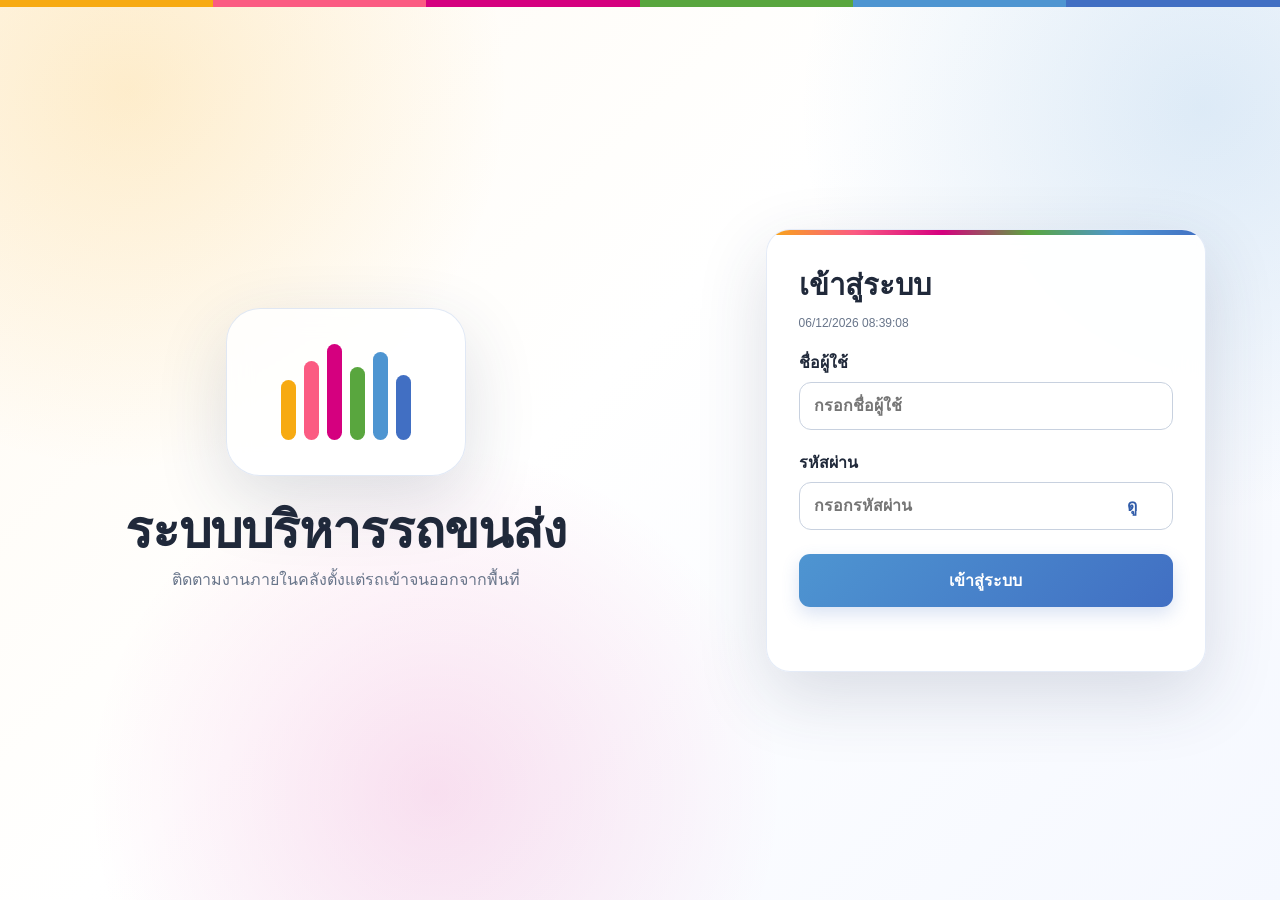
==== index.html @ 352a0856 "Add files via upload" ====
<!doctype html>
<html lang="th">
<head>
  <meta charset="utf-8">
  <meta name="viewport" content="width=device-width,initial-scale=1,viewport-fit=cover">
  <meta name="theme-color" content="#416fc3">
  <meta name="referrer" content="no-referrer">
  <meta http-equiv="Content-Security-Policy" content="default-src 'self'; base-uri 'self'; object-src 'none'; frame-src 'none'; form-action 'self'; script-src 'self' 'unsafe-inline'; style-src 'self' 'unsafe-inline'; img-src 'self' data: blob:; font-src 'self' data:; media-src 'self' blob: https://warehouse-vehicle-flow-api.somchaibutphon.workers.dev; connect-src 'self' https://warehouse-vehicle-flow-api.somchaibutphon.workers.dev; worker-src 'self' blob:">
  <script>
    (()=>{
      try{
        const url=new URL(location.href);
        let changed=false;
        ["name","password","username","pass"].forEach(key=>{if(url.searchParams.has(key)){url.searchParams.delete(key);changed=true}});
        if(changed)history.replaceState(null,"",`${url.pathname}${url.search}${url.hash}`);
      }catch{}
    })();
  </script>
  <meta name="apple-mobile-web-app-capable" content="yes">
  <meta name="apple-mobile-web-app-status-bar-style" content="black-translucent">
  <title>ระบบบริหารรถขนส่ง</title>
  <link rel="manifest" href="./manifest.webmanifest">
  <link rel="icon" href="./favicon.png" type="image/png">
  <link rel="apple-touch-icon" href="./apple-touch-icon.png">
  <link rel="stylesheet" href="./styles.css?v=20260829-r20740">
</head>
<body>
  <div id="connectionBanner" class="connection-banner" hidden>การเชื่อมต่อขัดข้อง กำลังลองใหม่</div>

  <main id="loginView" class="login-view">
    <section class="login-hero" aria-hidden="true"><div class="warehouse-art"><span class="spectrum-mark spectrum-mark-large"><i></i><i></i><i></i><i></i><i></i><i></i></span></div><h1>ระบบบริหารรถขนส่ง</h1><p>ติดตามงานภายในคลังตั้งแต่รถเข้าจนออกจากพื้นที่</p></section>
    <form id="loginForm" class="login-card">
      <header><h2>เข้าสู่ระบบ</h2><p id="thaiClock">--/--/---- --:--:--</p></header>
      <label>ชื่อผู้ใช้<input id="loginName" name="name" autocomplete="username" required maxlength="120" placeholder="กรอกชื่อผู้ใช้"></label>
      <label>รหัสผ่าน<div class="password-field"><input id="loginPassword" name="password" type="password" autocomplete="current-password" required maxlength="200" placeholder="กรอกรหัสผ่าน"><button type="button" id="togglePassword" aria-label="แสดงหรือซ่อนรหัสผ่าน">ดู</button></div></label>
      <button class="primary login-button" type="submit">เข้าสู่ระบบ</button>
      <p id="loginMessage" class="form-message" role="alert"></p>
    </form>
  </main>

  <div id="appView" class="app-shell" hidden>
    <aside class="sidebar">
      <div class="brand"><span class="brand-mark" aria-hidden="true"><span class="spectrum-mark"><i></i><i></i><i></i><i></i><i></i><i></i></span></span><div><strong id="brandName">ระบบบริหารรถขนส่ง</strong><small>คลังสินค้า</small></div></div>
      <nav id="sideNav"></nav>
      <div class="account"><b id="accountName">-</b><small id="accountRole">-</small><button id="logoutButton">ออกจากระบบ</button></div>
    </aside>

    <section class="content">
      <header class="topbar"><button id="menuButton" class="menu-button" aria-label="เปิดเมนูเพิ่มเติม">☰</button><div class="topbar-title"><h1 id="pageTitle">งานรับสินค้า</h1><p id="headerClock">--/--/---- --:--:--</p></div><span id="syncStatus" class="sync-status">● พร้อมใช้งาน</span><div id="mobileAccount" class="mobile-account"><button id="mobileAccountButton" class="mobile-account-button" type="button" aria-label="เปิดบัญชีและเมนูเพิ่มเติม" title="บัญชีผู้ใช้งาน"><i aria-hidden="true">U</i><span class="mobile-account-copy"><b id="mobileAccountName">-</b><small>บัญชี</small></span></button></div></header>
      <div id="pageContent" class="page-content" aria-live="polite"></div>
    </section>
    <nav id="mobileNav" class="mobile-nav"></nav>
    <div id="mobileMoreSheet" class="mobile-more-sheet" hidden>
      <button class="mobile-more-backdrop" type="button" data-mobile-more-close aria-label="ปิดเมนู"></button>
      <section class="mobile-more-panel" role="dialog" aria-modal="true" aria-labelledby="mobileMoreTitle">
        <header><div><small>เมนูและบัญชี</small><b id="mobileMoreTitle">เพิ่มเติม</b></div><button type="button" data-mobile-more-close aria-label="ปิด">×</button></header>
        <div id="mobileMoreMenu" class="mobile-more-menu"></div>
      </section>
    </div>
  </div>

  <div id="toast" class="toast" role="status" hidden><b>✓</b><span></span></div>
  <script src="./sweetalert2.all.min.js"></script>
  <script src="./jsqr.js"></script>
  <script src="./config.js?v=20260818-r178c"></script>
  <script src="./app.js?v=20260829-r20741"></script>
</body>
</html>
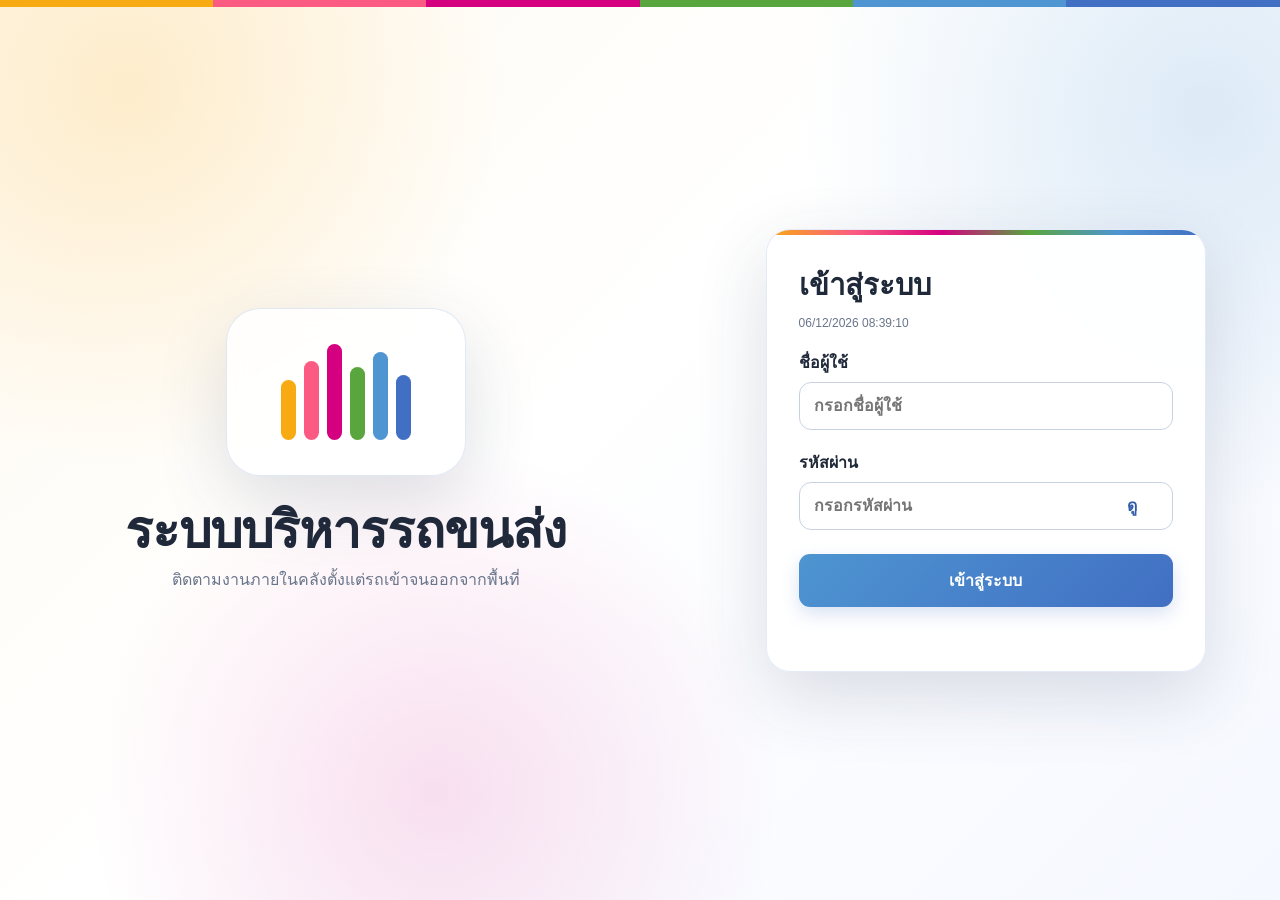
==== commit 3b8dd673: "Load D1 runtime guard in main app" ====
--- a/index.html
+++ b/index.html
@@ -64,5 +64,6 @@
   <script src="./jsqr.js"></script>
   <script src="./config.js?v=20260818-r178c"></script>
   <script src="./app.js?v=20260829-r20741"></script>
+  <script src="./d1-runtime-guard.js?v=20260917-r20748"></script>
 </body>
-</html>
+</html>
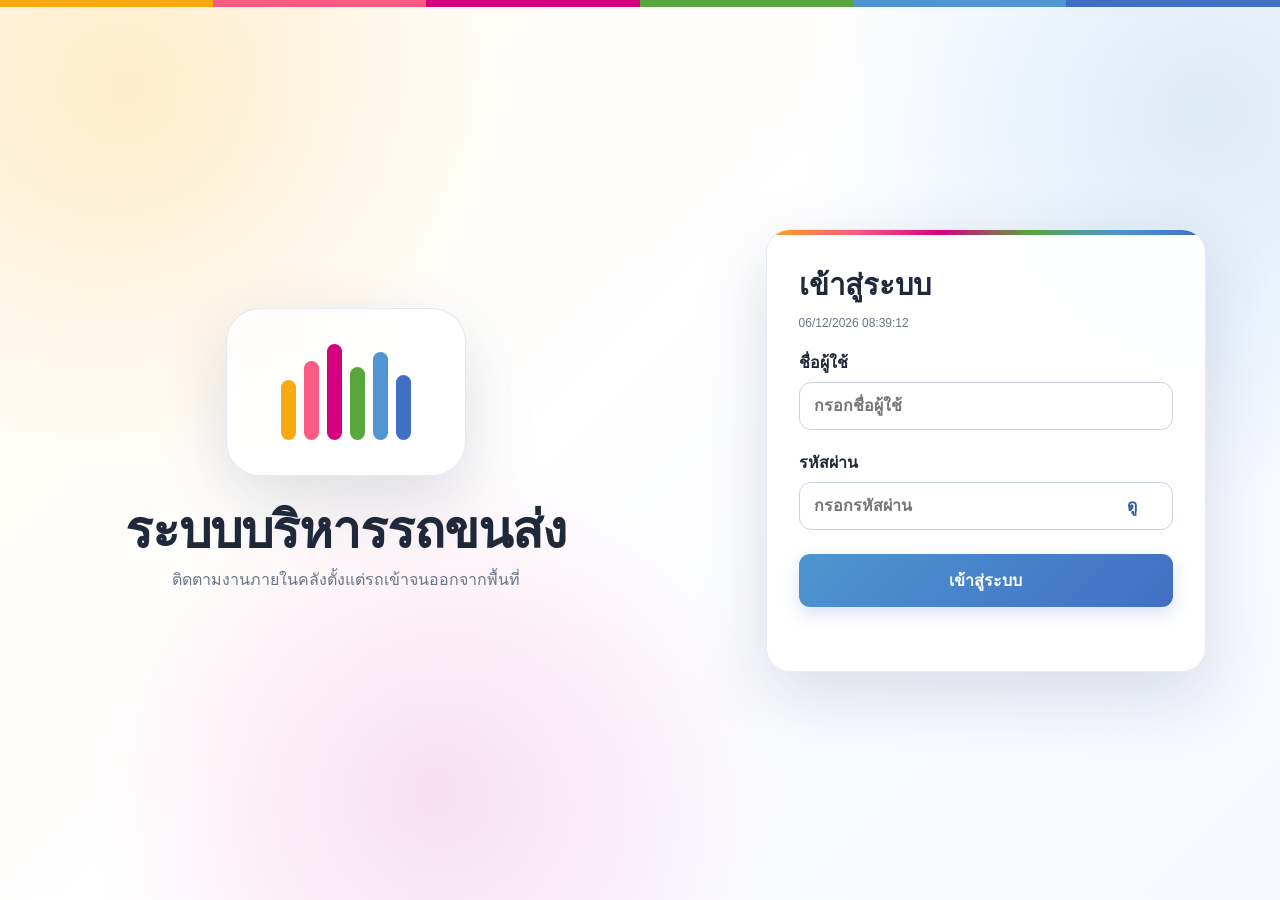
==== commit 9d2d3486: "Round 20749 bump D1 guard asset version" ====
--- a/index.html
+++ b/index.html
@@ -64,6 +64,6 @@
   <script src="./jsqr.js"></script>
   <script src="./config.js?v=20260818-r178c"></script>
   <script src="./app.js?v=20260829-r20741"></script>
-  <script src="./d1-runtime-guard.js?v=20260917-r20748"></script>
+  <script src="./d1-runtime-guard.js?v=20260917-r20749"></script>
 </body>
 </html>
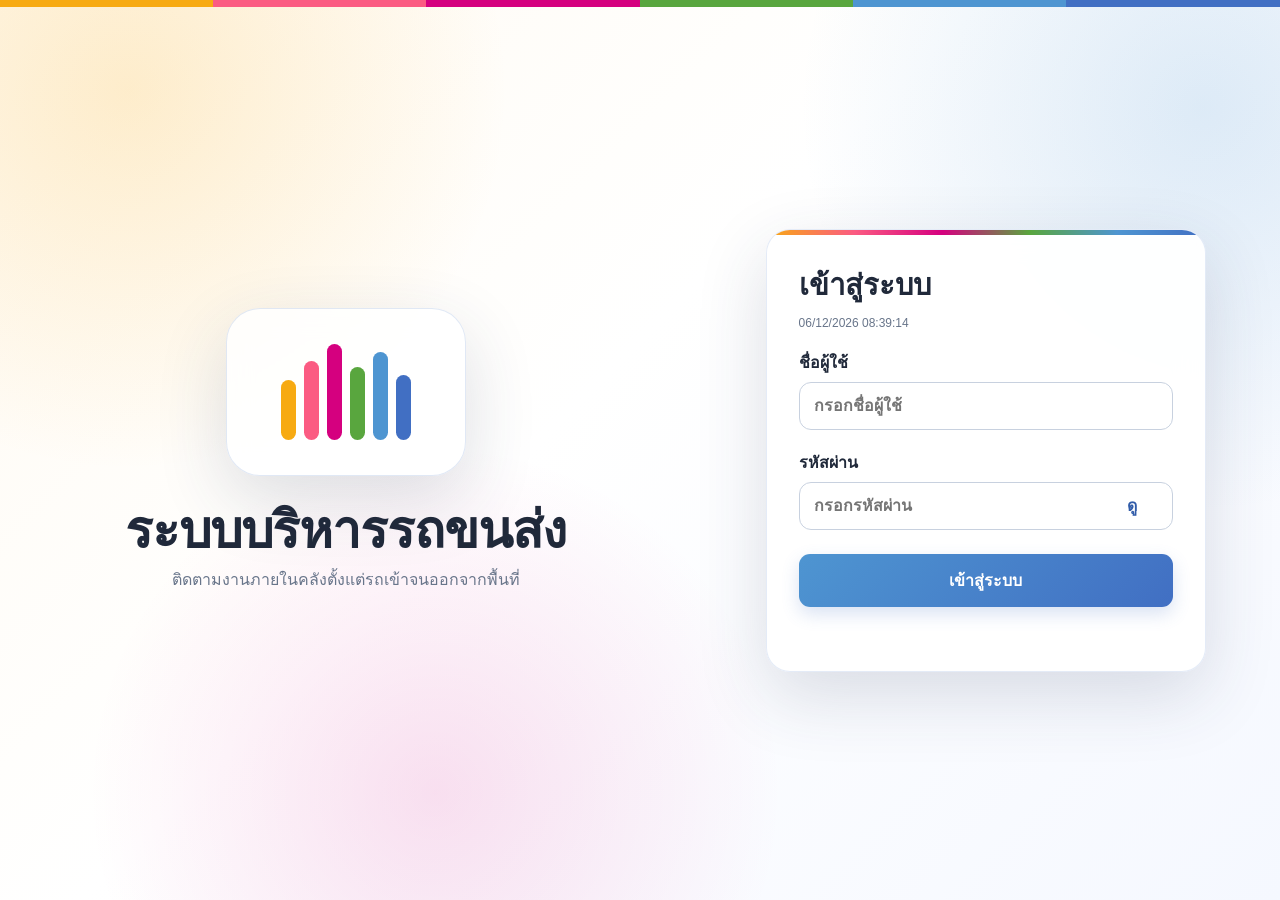
==== commit 138ec379: "Load worker-independent D1 safe guard" ====
--- a/index.html
+++ b/index.html
@@ -64,6 +64,6 @@
   <script src="./jsqr.js"></script>
   <script src="./config.js?v=20260818-r178c"></script>
   <script src="./app.js?v=20260829-r20741"></script>
-  <script src="./d1-runtime-guard.js?v=20260917-r20749"></script>
+  <script src="./d1-safe-guard.js?v=20260917-r20750"></script>
 </body>
 </html>
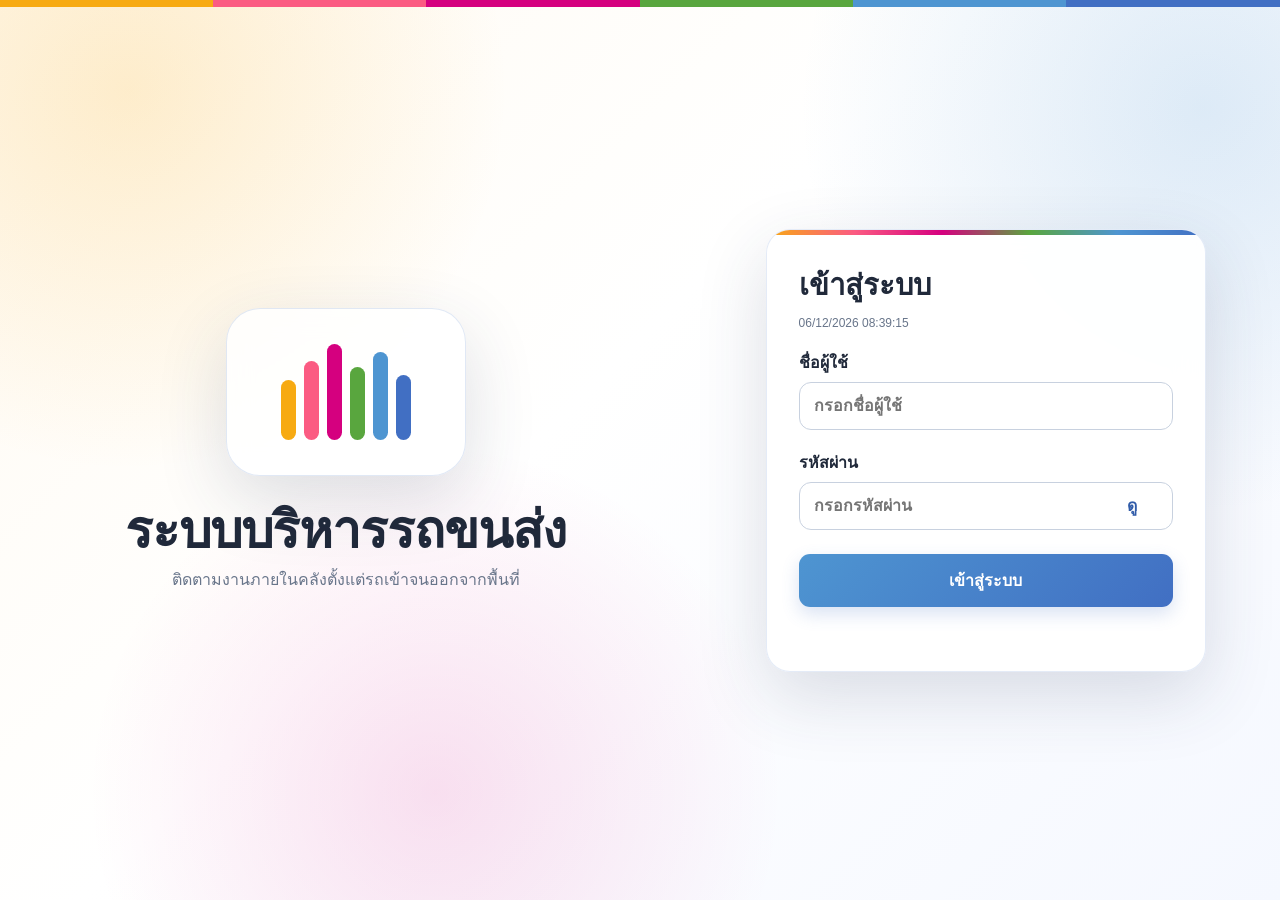
==== commit 6ba686ff: "Round 20750 load D1 request observer" ====
--- a/index.html
+++ b/index.html
@@ -64,6 +64,7 @@
   <script src="./jsqr.js"></script>
   <script src="./config.js?v=20260818-r178c"></script>
   <script src="./app.js?v=20260829-r20741"></script>
-  <script src="./d1-safe-guard.js?v=20260917-r20750"></script>
+  <script src="./d1-runtime-guard.js?v=20260917-r20749"></script>
+  <script src="./d1-test-observer.js?v=20260917-r20750"></script>
 </body>
 </html>
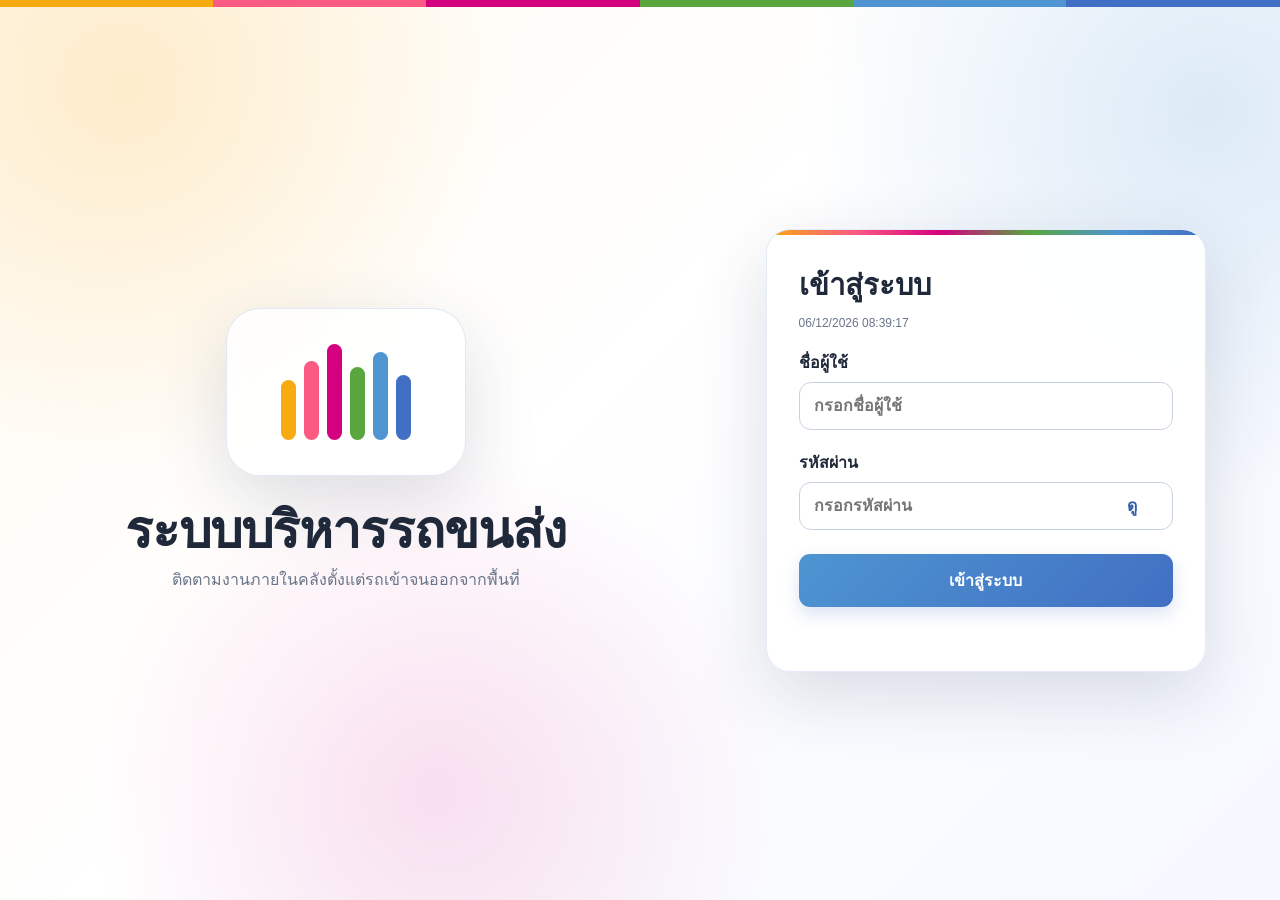
==== commit 62283ad0: "Round20756 clear login credentials after logout" ====
--- a/index.html
+++ b/index.html
@@ -60,11 +60,49 @@
   </div>
 
   <div id="toast" class="toast" role="status" hidden><b>✓</b><span></span></div>
+  <script>
+    (()=>{
+      function installLogoutCredentialClear(){
+        const loginView=document.getElementById("loginView");
+        const appView=document.getElementById("appView");
+        const form=document.getElementById("loginForm");
+        const nameInput=document.getElementById("loginName");
+        const passwordInput=document.getElementById("loginPassword");
+        const toggle=document.getElementById("togglePassword");
+        if(!loginView||!appView||!form||!nameInput||!passwordInput)return;
+        let appWasVisible=!appView.hidden;
+        const clearCredentials=()=>{
+          form.reset();
+          nameInput.value="";
+          passwordInput.value="";
+          passwordInput.type="password";
+          if(toggle)toggle.textContent="ดู";
+          form.setAttribute("autocomplete","off");
+          nameInput.setAttribute("autocomplete","off");
+          passwordInput.setAttribute("autocomplete","off");
+        };
+        const observer=new MutationObserver(()=>{
+          const appVisible=!appView.hidden;
+          const loginVisible=!loginView.hidden;
+          if(appWasVisible&&!appVisible&&loginVisible){
+            clearCredentials();
+            requestAnimationFrame(clearCredentials);
+            setTimeout(clearCredentials,120);
+            setTimeout(()=>{clearCredentials();try{nameInput.focus({preventScroll:true})}catch{}},500);
+          }
+          appWasVisible=appVisible;
+        });
+        observer.observe(appView,{attributes:true,attributeFilter:["hidden"]});
+        observer.observe(loginView,{attributes:true,attributeFilter:["hidden"]});
+      }
+      if(document.readyState==="loading")document.addEventListener("DOMContentLoaded",installLogoutCredentialClear,{once:true});
+      else installLogoutCredentialClear();
+    })();
+  </script>
   <script src="./sweetalert2.all.min.js"></script>
   <script src="./jsqr.js"></script>
   <script src="./config.js?v=20260818-r178c"></script>
   <script src="./app.js?v=20260829-r20741"></script>
   <script src="./d1-runtime-guard.js?v=20260917-r20749"></script>
-  <script src="./d1-test-observer.js?v=20260917-r20750"></script>
 </body>
 </html>
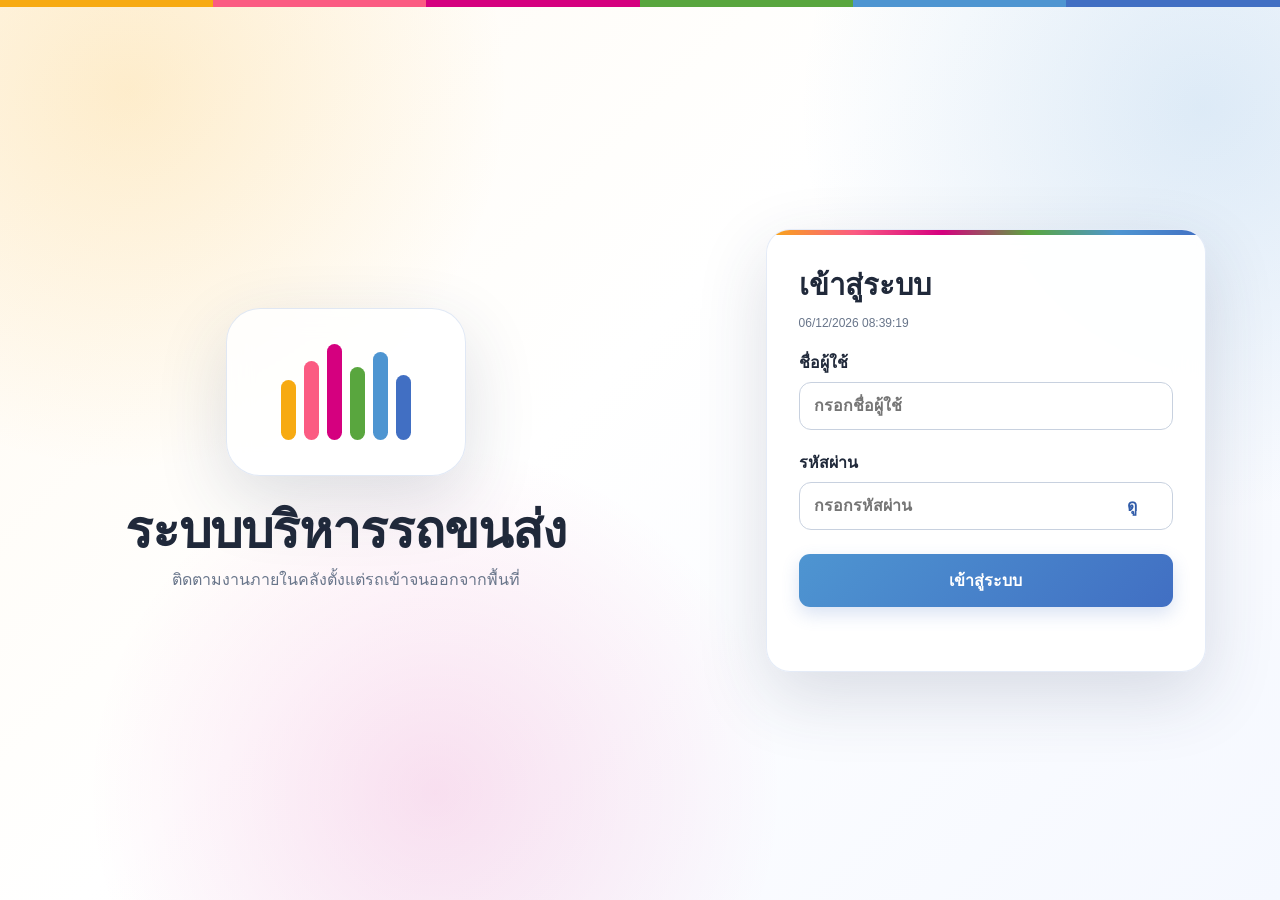
==== commit c1d233c5: "Round20756 clear login credentials after logout" ====
--- a/index.html
+++ b/index.html
@@ -17,7 +17,7 @@
     })();
   </script>
   <meta name="apple-mobile-web-app-capable" content="yes">
-  <meta name="apple-mobile-web-app-status-bar-style" content="black-translucent">
+  <meta name="apple-mobile-web-app-status-bar" content="black-translucent">
   <title>ระบบบริหารรถขนส่ง</title>
   <link rel="manifest" href="./manifest.webmanifest">
   <link rel="icon" href="./favicon.png" type="image/png">
@@ -103,6 +103,5 @@
   <script src="./jsqr.js"></script>
   <script src="./config.js?v=20260818-r178c"></script>
   <script src="./app.js?v=20260829-r20741"></script>
-  <script src="./d1-runtime-guard.js?v=20260917-r20749"></script>
 </body>
 </html>
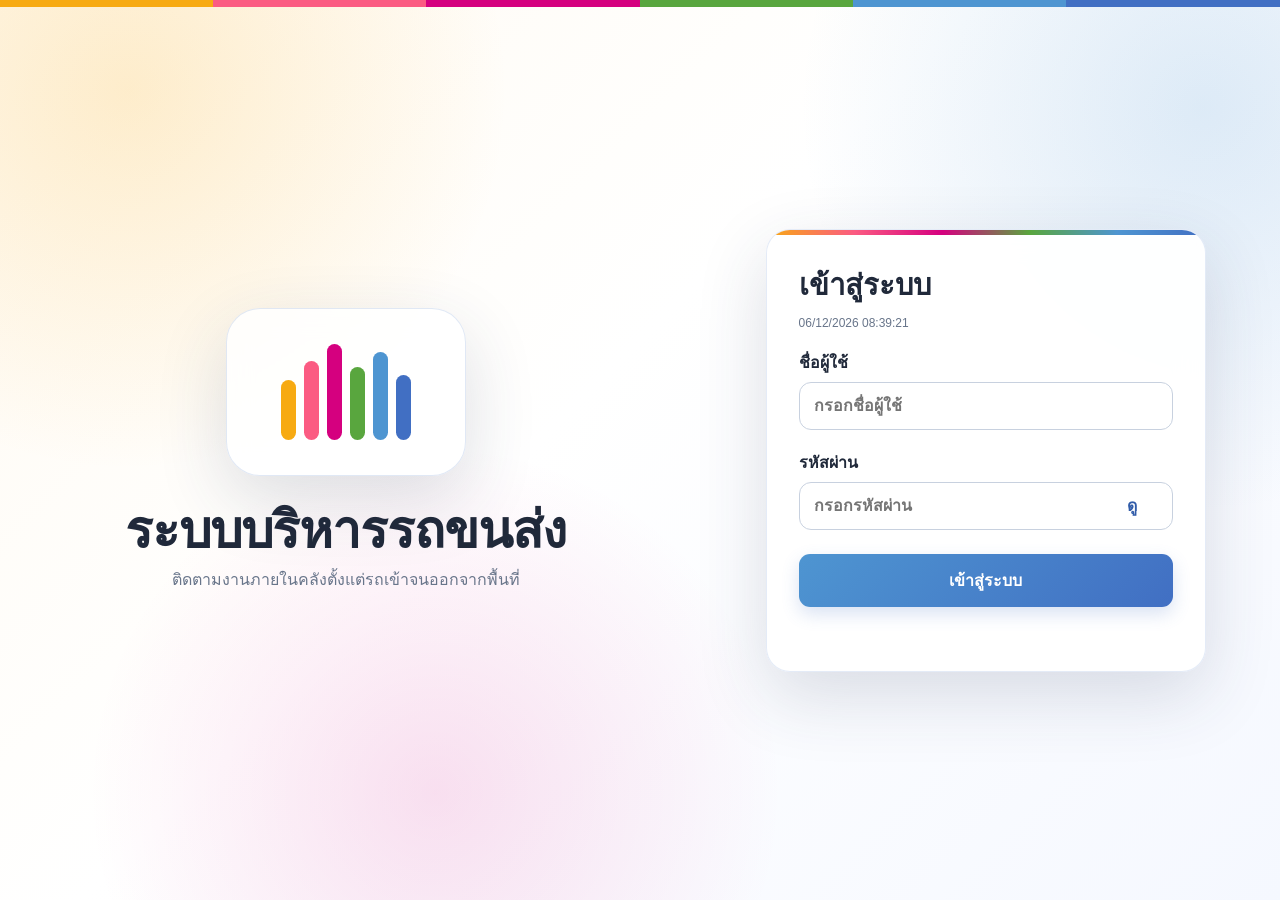
==== commit 24bc99ca: "Fix iOS status bar meta name" ====
--- a/index.html
+++ b/index.html
@@ -17,7 +17,7 @@
     })();
   </script>
   <meta name="apple-mobile-web-app-capable" content="yes">
-  <meta name="apple-mobile-web-app-status-bar" content="black-translucent">
+  <meta name="apple-mobile-web-app-status-bar-style" content="black-translucent">
   <title>ระบบบริหารรถขนส่ง</title>
   <link rel="manifest" href="./manifest.webmanifest">
   <link rel="icon" href="./favicon.png" type="image/png">
